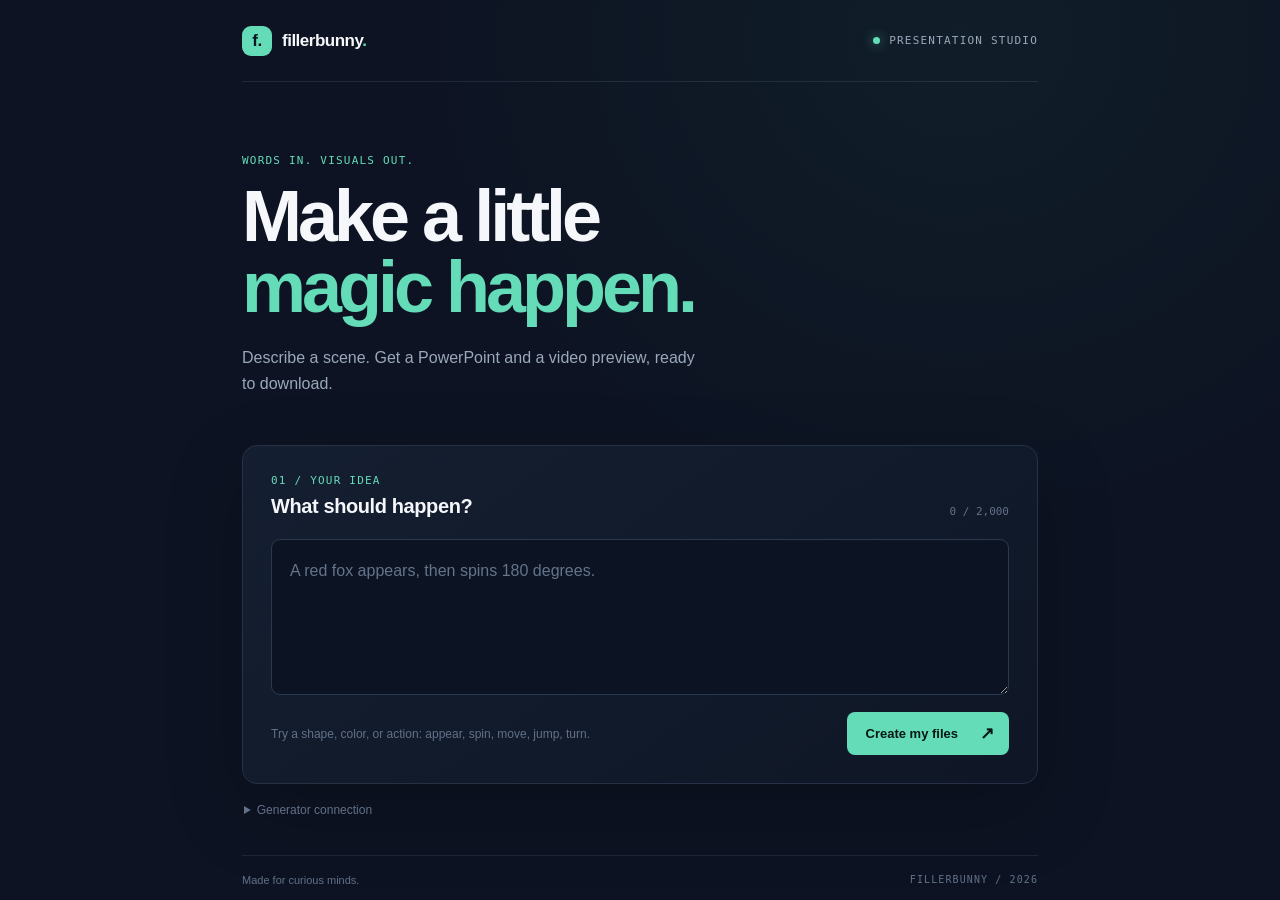
==== index.html @ e86b5756 "Add Fillerbunny public generator site Co-authored-by: Copilot <223556219+Copilot@users.noreply.githu" ====
<!doctype html>
<html lang="en">
  <head>
    <meta charset="utf-8">
    <meta name="viewport" content="width=device-width, initial-scale=1">
    <meta name="theme-color" content="#0d1322">
    <title>Fillerbunny — Prompt to presentation</title>
    <link rel="stylesheet" href="styles.css">
  </head>
  <body>
    <main class="shell">
      <header class="topbar">
        <a class="brand" href="./" aria-label="Fillerbunny home">
          <span class="brand-mark" aria-hidden="true">f.</span>
          <span>fillerbunny<span class="brand-dot">.</span></span>
        </a>
        <span class="topbar-note"><span class="status-dot"></span> PRESENTATION STUDIO</span>
      </header>

      <section class="hero">
        <p class="eyebrow">WORDS IN. VISUALS OUT.</p>
        <h1>Make a little<br><span>magic happen.</span></h1>
        <p class="intro">Describe a scene. Get a PowerPoint and a video preview, ready to download.</p>
      </section>

      <section class="workspace" aria-labelledby="prompt-heading">
        <div class="workspace-heading">
          <div>
            <p class="eyebrow">01 / YOUR IDEA</p>
            <h2 id="prompt-heading">What should happen?</h2>
          </div>
          <span class="counter" id="char-count">0 / 2,000</span>
        </div>
        <form id="generator-form">
          <label class="sr-only" for="prompt">Describe a scene or animation</label>
          <textarea id="prompt" name="prompt" maxlength="2000" minlength="5" required
            placeholder="A red fox appears, then spins 180 degrees."></textarea>
          <div class="form-footer">
            <span class="hint">Try a shape, color, or action: appear, spin, move, jump, turn.</span>
            <button id="generate-button" type="submit">
              <span class="button-label">Create my files</span>
              <span class="button-arrow" aria-hidden="true">↗</span>
            </button>
          </div>
        </form>

        <div id="status" class="status" role="status" aria-live="polite" hidden></div>
        <section id="downloads" class="downloads" aria-labelledby="downloads-heading" hidden>
          <div class="downloads-heading">
            <div>
              <p class="eyebrow">02 / READY TO GO</p>
              <h2 id="downloads-heading">Your files are ready.</h2>
            </div>
            <span id="action-count" class="action-count"></span>
          </div>
          <div class="file-list">
            <a id="pptx-download" class="file-card" href="#">
              <span class="file-icon pptx-icon">P</span>
              <span class="file-copy"><strong>PowerPoint deck</strong><small>Editable .pptx file</small></span>
              <span class="download-arrow" aria-hidden="true">↓</span>
            </a>
            <a id="mp4-download" class="file-card" href="#">
              <span class="file-icon mp4-icon">▶</span>
              <span class="file-copy"><strong>Animation preview</strong><small>Video · .mp4 file</small></span>
              <span class="download-arrow" aria-hidden="true">↓</span>
            </a>
          </div>
          <p class="expiry-note">The deck is a set of scene snapshots with labeled shapes; the MP4 previews the actions. Native PowerPoint animations and icon artwork are not included. Downloads expire after one hour.</p>
        </section>
      </section>

      <details class="connection-settings">
        <summary>Generator connection</summary>
        <label for="api-url">Backend service URL</label>
        <div class="api-row">
          <input id="api-url" type="url" inputmode="url" placeholder="https://your-service.onrender.com">
          <button id="save-api" type="button" class="save-button">Save</button>
        </div>
        <p>Enter your public API URL once. It is saved only in this browser.</p>
      </details>

      <footer class="footer">
        <span>Made for curious minds.</span>
        <span>FILLERBUNNY / 2026</span>
      </footer>
    </main>
    <script src="app.js" defer></script>
  </body>
</html>
---- styles.css ----
:root {
  color-scheme: dark;
  --ink: #f5f7fa;
  --muted: #9aa8bb;
  --soft: #627188;
  --line: #253147;
  --panel: #111a2b;
  --mint: #64dcb8;
  --navy: #0d1322;
  --mono: "DM Mono", Consolas, monospace;
  --sans: "DM Sans", "Segoe UI", sans-serif;
}

* { box-sizing: border-box; }

body {
  margin: 0;
  background:
    radial-gradient(ellipse at 75% 4%, rgba(35, 91, 83, .15), transparent 34rem),
    var(--navy);
  color: var(--ink);
  font-family: var(--sans);
  min-height: 100vh;
}

.shell { max-width: 860px; margin: 0 auto; padding: 0 32px; }
.topbar { height: 82px; display: flex; align-items: center; justify-content: space-between; border-bottom: 1px solid rgba(154, 168, 187, .15); }
.brand { display: flex; align-items: center; gap: 10px; color: var(--ink); text-decoration: none; font-size: 17px; font-weight: 700; letter-spacing: -.5px; }
.brand-mark { display: grid; width: 30px; height: 30px; place-items: center; border-radius: 9px; color: var(--navy); background: var(--mint); font-weight: 700; }
.brand-dot { color: var(--mint); }
.topbar-note, .eyebrow, .counter, .footer span:last-child { font: 11px var(--mono); letter-spacing: .11em; }
.topbar-note { display: flex; align-items: center; gap: 9px; color: var(--muted); }
.status-dot { width: 7px; height: 7px; border-radius: 50%; background: var(--mint); box-shadow: 0 0 12px rgba(100, 220, 184, .65); }

.hero { padding: 72px 0 48px; }
.eyebrow { margin: 0 0 14px; color: var(--mint); }
h1 { margin: 0; font-size: clamp(44px, 8vw, 72px); line-height: .99; letter-spacing: -4px; font-weight: 600; }
h1 span { color: var(--mint); }
.intro { max-width: 470px; margin: 21px 0 0; color: var(--muted); font-size: 16px; line-height: 1.65; }

.workspace { border: 1px solid var(--line); border-radius: 15px; padding: 28px; background: linear-gradient(145deg, rgba(20, 31, 49, .96), rgba(15, 23, 38, .96)); box-shadow: 0 26px 80px rgba(0, 0, 0, .18); }
.workspace-heading, .downloads-heading { display: flex; align-items: flex-end; justify-content: space-between; gap: 16px; }
.workspace-heading .eyebrow, .downloads-heading .eyebrow { margin-bottom: 8px; }
h2 { margin: 0; font-size: 20px; letter-spacing: -.4px; font-weight: 600; }
.counter { color: var(--soft); letter-spacing: 0; white-space: nowrap; }
textarea { display: block; width: 100%; min-height: 156px; margin-top: 21px; padding: 18px; resize: vertical; border: 1px solid #2a3850; border-radius: 9px; outline: none; background: #0c1423; color: var(--ink); font: 16px/1.6 var(--sans); transition: border-color .2s, box-shadow .2s; }
textarea::placeholder { color: #64748b; }
textarea:focus, input:focus { border-color: var(--mint); box-shadow: 0 0 0 3px rgba(100, 220, 184, .1); }
.form-footer { display: flex; align-items: center; justify-content: space-between; gap: 18px; margin-top: 17px; }
.hint { max-width: 420px; color: var(--soft); font-size: 12px; line-height: 1.5; }
button { font: inherit; }
#generate-button { display: inline-flex; align-items: center; gap: 22px; border: 0; border-radius: 8px; padding: 13px 15px 13px 19px; background: var(--mint); color: #071712; font-size: 13px; font-weight: 700; cursor: pointer; transition: background .2s, transform .2s; white-space: nowrap; }
#generate-button:hover:not(:disabled) { background: #83ebcb; transform: translateY(-1px); }
#generate-button:disabled { opacity: .68; cursor: wait; }
.button-arrow { font-size: 17px; line-height: 1; }

.status { margin-top: 19px; padding: 13px 15px; border-radius: 7px; color: var(--muted); background: rgba(100, 220, 184, .07); font-size: 13px; line-height: 1.5; }
.status.error { color: #ffc0ba; background: rgba(255, 93, 82, .09); }
.status.loading::before { content: ""; display: inline-block; width: 9px; height: 9px; margin-right: 10px; border: 2px solid rgba(100, 220, 184, .3); border-top-color: var(--mint); border-radius: 50%; vertical-align: -1px; animation: spin .8s linear infinite; }
@keyframes spin { to { transform: rotate(360deg); } }

.downloads { margin-top: 33px; padding-top: 26px; border-top: 1px solid var(--line); }
.action-count { color: var(--soft); font: 11px var(--mono); white-space: nowrap; }
.file-list { display: grid; grid-template-columns: repeat(2, minmax(0, 1fr)); gap: 12px; margin-top: 19px; }
.file-card { display: flex; min-height: 78px; align-items: center; gap: 12px; padding: 13px; border: 1px solid #29374d; border-radius: 9px; color: inherit; text-decoration: none; transition: border-color .2s, background .2s; }
.file-card:hover { border-color: var(--mint); background: rgba(100, 220, 184, .04); }
.file-icon { display: grid; width: 38px; height: 38px; flex: 0 0 auto; place-items: center; border-radius: 8px; font: 15px var(--mono); }
.pptx-icon { color: #ffbd97; background: rgba(247, 118, 62, .13); }
.mp4-icon { color: #9ac5ff; background: rgba(82, 153, 255, .13); font-size: 13px; }
.file-copy { display: flex; min-width: 0; flex: 1; flex-direction: column; gap: 4px; }
.file-copy strong { font-size: 12px; font-weight: 600; }
.file-copy small { color: var(--soft); font-size: 11px; }
.download-arrow { color: var(--mint); font-size: 18px; }
.expiry-note { margin: 13px 0 0; color: var(--soft); font-size: 11px; line-height: 1.5; }

.connection-settings { margin: 19px 2px 0; color: var(--muted); font-size: 12px; }
.connection-settings summary { width: fit-content; color: var(--soft); cursor: pointer; }
.connection-settings label { display: block; margin: 14px 0 7px; color: var(--muted); }
.api-row { display: flex; gap: 8px; }
.api-row input { min-width: 0; flex: 1; padding: 10px 12px; border: 1px solid var(--line); border-radius: 6px; outline: 0; background: #0c1423; color: var(--ink); font: 12px var(--mono); }
.save-button { border: 1px solid var(--line); border-radius: 6px; padding: 0 13px; background: #172338; color: var(--ink); cursor: pointer; }
.save-button:hover { border-color: var(--mint); }
.connection-settings p { margin: 8px 0 0; color: var(--soft); font-size: 11px; }
.footer { display: flex; justify-content: space-between; gap: 16px; margin: 38px 0 24px; padding-top: 18px; border-top: 1px solid rgba(154, 168, 187, .13); color: var(--soft); font-size: 11px; }
.footer span:last-child { font-size: 10px; }
.sr-only { position: absolute; width: 1px; height: 1px; overflow: hidden; clip: rect(0, 0, 0, 0); white-space: nowrap; }
[hidden] { display: none !important; }

@media (max-width: 620px) {
  .shell { padding: 0 18px; }
  .topbar { height: 68px; }
  .topbar-note { font-size: 9px; }
  .hero { padding: 53px 0 32px; }
  h1 { letter-spacing: -2.5px; }
  .workspace { padding: 21px 17px; }
  .form-footer { align-items: flex-start; flex-direction: column; }
  #generate-button { width: 100%; justify-content: space-between; }
  .file-list { grid-template-columns: 1fr; }
}
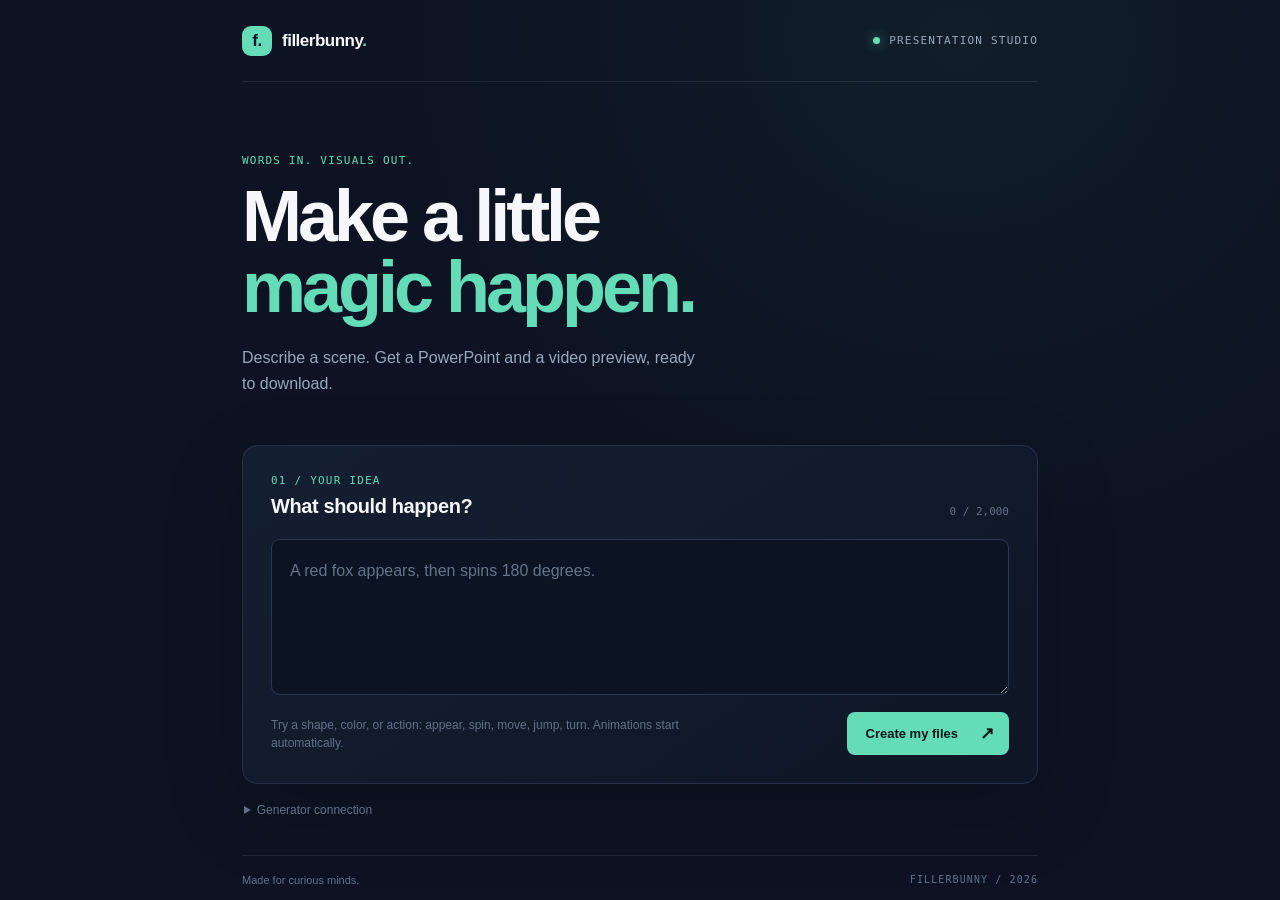
==== commit ee97d025: "Fix generated animal colors and output filenames Co-authored-by: Copilot <223556219+Copilot@users.no" ====
--- a/index.html
+++ b/index.html
@@ -36,7 +36,7 @@
           <textarea id="prompt" name="prompt" maxlength="2000" minlength="5" required
             placeholder="A red fox appears, then spins 180 degrees."></textarea>
           <div class="form-footer">
-            <span class="hint">Try a shape, color, or action: appear, spin, move, jump, turn.</span>
+            <span class="hint">Try a shape, color, or action: appear, spin, move, jump, turn. Animations start automatically.</span>
             <button id="generate-button" type="submit">
               <span class="button-label">Create my files</span>
               <span class="button-arrow" aria-hidden="true">↗</span>
@@ -65,7 +65,7 @@
               <span class="download-arrow" aria-hidden="true">↓</span>
             </a>
           </div>
-          <p class="expiry-note">The deck is a set of scene snapshots with labeled shapes; the MP4 previews the actions. Native PowerPoint animations and icon artwork are not included. Downloads expire after one hour.</p>
+          <p class="expiry-note">The PowerPoint contains native animations, and the MP4 previews the action sequence. Fox and dog silhouettes are included; other entities use labeled shapes. Download links last up to one hour and may expire sooner if the free service sleeps or restarts.</p>
         </section>
       </section>
 
